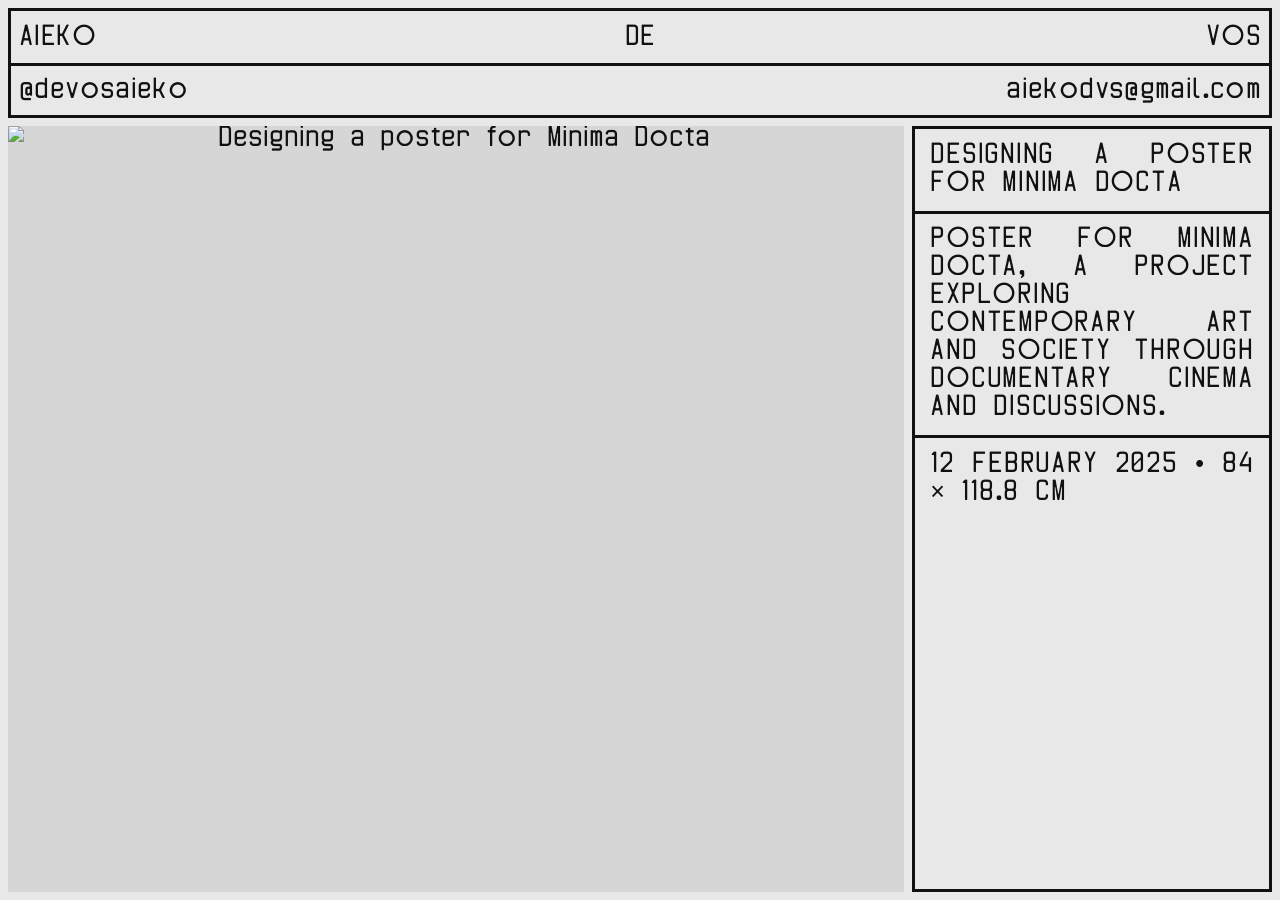
==== index.html @ b51133e9 "Add files via upload" ====
<!DOCTYPE html>
<html lang="nl">
<head>
  <meta charset="UTF-8" />
  <meta name="viewport" content="width=device-width, initial-scale=1.0" />
  <title>Aieko De Vos — Portfolio</title>
  <link rel="stylesheet" href="styles.css" />
</head>
<body>
  <img class="custom-cursor is-hidden" id="customCursor" src="./arrow_green.svg" alt="" aria-hidden="true" />

  <main class="page">
    <header class="identity panel-grid panel-grid--2rows">
      <div class="grid-row row-top">
        <div class="cell align-left" id="firstName">AIEKO</div>
        <div class="cell align-center" id="middleName">DE</div>
        <div class="cell align-right" id="lastName">VOS</div>
      </div>
      <div class="grid-row row-bottom">
        <a class="cell align-left contact-link contact-link--instagram" id="handle" href="https://www.instagram.com/devosaieko/" target="_blank" rel="noopener noreferrer">@devosaieko</a>
        <a class="cell align-right contact-link contact-link--mail" id="email" href="mailto:aiekodvs@gmail.com">aiekodvs@gmail.com</a>
      </div>
    </header>

    <section class="layout">
      <button class="image-frame" id="imageFrame" aria-label="Volgende foto" type="button">
        <img class="project-image" id="mainImage" src="" alt="" />
      </button>

      <button class="text-frame panel-grid panel-grid--project" id="textFrame" aria-label="Ga naar volgend werk" type="button">
        <div class="project-lines" id="projectLines"></div>
      </button>
    </section>
  </main>

  <script src="script.js"></script>
</body>
</html>
---- styles.css ----
@font-face {
  font-family: "TIR Trial NotMono";
  src: url("TIRTrial-NotMono.otf") format("opentype");
  font-weight: normal;
  font-style: normal;
}

:root {
  --bg: #e8e8e8;
  --border: #111111;
  --text: #111111;
  --link: #1548ff;
  --cursor: rgb(0, 120, 255);
  --gap: 8px;
  --stroke: 3px;
  --line: 3px;
  --page-pad: 8px;
  --header-gap: 8px;
  --row-height: 52px;
  --row-font: 25px;
  --project-pad-x: clamp(12px, 1.2vw, 18px);
  --project-pad-y: clamp(10px, 1vw, 14px);
}

* {
  box-sizing: border-box;
}

html {
  font-size: var(--row-font);
  height: 100%;
  overflow-x: hidden;
}

body {
  margin: 0;
  padding: 0;
  min-height: 100%;
  background: var(--bg);
  color: var(--text);
  font-family: "TIR Trial NotMono", Arial, sans-serif;
  cursor: auto;
  overflow: hidden;
  overflow-x: hidden;
}

button,
dialog,
a {
  font: inherit;
}

button {
  border: 0;
  padding: 0;
  background: transparent;
  color: inherit;
}

a {
  text-decoration: none;
}

button:focus,
button:focus-visible,
.image-frame:focus,
.image-frame:focus-visible,
.text-frame:focus,
.text-frame:focus-visible,
.project-image:focus {
  outline: none;
  box-shadow: none;
}

.image-frame,
.text-frame,
.project-image {
  -webkit-tap-highlight-color: transparent;
  user-select: none;
  -webkit-user-select: none;
}

.project-image {
  -webkit-user-drag: none;
}

.page {
  width: calc(100% - (var(--page-pad) * 2));
  max-width: 100%;
  height: calc(100vh - (var(--page-pad) * 2));
  margin: var(--page-pad);
  display: grid;
  grid-template-rows: auto 1fr;
  gap: var(--header-gap);
}

.layout {
  min-height: 0;
  display: grid;
  grid-template-columns: minmax(0, 2.58fr) minmax(360px, 1fr);
  gap: var(--gap);
  align-items: stretch;
}

.panel-grid {
  border: var(--stroke) solid var(--border);
  background: transparent;
}

.panel-grid--2rows {
  display: grid;
  grid-template-rows: var(--row-height) var(--row-height);
}

.grid-row {
  display: grid;
  align-items: stretch;
  min-height: 0;
}

.grid-row + .grid-row {
  border-top: var(--line) solid var(--border);
}

.row-top {
  grid-template-columns: 1fr auto 1fr;
}

.row-bottom {
  grid-template-columns: 1fr 1fr;
}

.cell {
  min-height: 0;
  height: 100%;
  padding: 3px 8px 2px;
  display: flex;
  align-items: center;
  text-decoration: none;
  letter-spacing: 0.015em;
  white-space: nowrap;
  font-size: var(--row-font);
  line-height: 1.1;
  text-transform: uppercase;
}

#middleName {
  padding-left: 16px;
  padding-right: 16px;
}

.align-left {
  justify-content: flex-start;
  text-align: left;
}

.align-center {
  justify-content: center;
  text-align: center;
}

.align-right {
  justify-content: flex-end;
  text-align: right;
}

.grow {
  width: 100%;
}

.contact-link {
  color: var(--text);
  text-transform: lowercase;
  transition: color 140ms ease;
}

.contact-link:hover,
.contact-link:focus-visible {
  color: var(--link);
  text-decoration: none;
  outline: none;
}

.image-frame,
.image-frame *,
.text-frame,
.text-frame * {
  cursor: none !important;
}

.custom-cursor {
  position: fixed;
  top: 0;
  left: 0;
  width: 288px;
  height: auto;
  pointer-events: none;
  z-index: 9999;
  display: block;
  object-fit: contain;
  transform: translate(-100%, -50%);
  transform-origin: top left;
}

.custom-cursor.is-green {
  transform: translate(0%, -50%);
}

.custom-cursor.is-red {
  transform: translate(-100%, -50%);
}

.custom-cursor.is-hidden,
.is-hidden {
  display: none;
}

@media (hover: none), (pointer: coarse) {
  .image-frame,
  .image-frame *,
  .text-frame,
  .text-frame * {
    cursor: auto !important;
  }

  .custom-cursor {
    display: none;
  }
}

.image-frame,
.text-frame {
  position: relative;
  overflow: hidden;
  min-height: 0;
  height: 100%;
}

.image-frame {
  background: #d6d6d6;
  border: 0;
  width: 100%;
  display: flex;
  align-items: center;
  justify-content: center;
}

.image-placeholder {
  width: 100%;
  height: 100%;
  background: #d6d6d6;
}

.text-frame {
  display: flex;
  align-items: stretch;
  justify-content: flex-end;
  background: var(--bg);
  text-align: right;
}

.project-image {
  width: 100%;
  height: 100%;
  object-fit: contain;
  display: block;
  background: #d6d6d6;
  image-rendering: auto;
}

.project-lines {
  width: 100%;
  display: flex;
  flex-direction: column;
  align-content: start;
}

.project-line {
  width: 100%;
  min-height: 0;
  border-bottom: var(--line) solid var(--border);
  padding: var(--project-pad-y) var(--project-pad-x);
  text-align: justify;
  text-transform: uppercase;
  font-size: var(--row-font);
  line-height: 1.12;
  letter-spacing: 0.03em;
  text-wrap: pretty;
  overflow-wrap: anywhere;
}

.project-line:last-child {
  border-bottom: 0;
}

.cursor--dot {
  width: 28px;
  height: 28px;
  border-radius: 999px;
  background: var(--cursor);
  transform: translate(-50%, -50%);
}

.cursor--arrow {
  width: 46px;
  height: 46px;
  transform: translate(-10px, -8px);
}

@media (max-width: 1200px) {

  body {
    overflow-y: auto;
    overflow-x: hidden;
    cursor: auto;
  }

  .page {
    width: calc(100% - (var(--page-pad) * 2));
    height: auto;
    min-height: calc(100vh - (var(--page-pad) * 2));
  }

  .layout {
    grid-template-columns: 1fr;
  }

  .image-frame {
    aspect-ratio: 1 / 1;
    height: auto;
    min-height: 0;
  }

  .project-image {
    width: 100%;
    height: 100%;
    object-fit: contain;
  }
}

@media (max-width: 760px) {
  :root {
    --gap: 6px;
    --page-pad: 6px;
    --header-gap: 6px;
  }

  .panel-grid--2rows {
    grid-template-rows: auto auto;
  }

  .row-top {
    grid-template-columns: 1fr auto 1fr;
  }

  .row-bottom {
    grid-template-columns: 1fr;
  }

  .cell {
    min-height: 52px;
    padding: 6px 8px 5px;
    white-space: normal;
  }

  .row-bottom {
    grid-auto-rows: min-content;
  }

  .row-bottom .cell {
    min-height: 0;
    height: auto;
    padding-top: 3px;
    padding-bottom: 3px;
    line-height: 1.12;
    align-items: flex-start;
  }

  .row-bottom .cell + .cell {
    padding-top: 0;
  }

  #middleName {
    padding-left: 10px;
    padding-right: 10px;
  }

  .contact-link {
    overflow-wrap: anywhere;
  }

  .row-bottom .cell:last-child {
    justify-content: flex-start;
    text-align: left;
    border-left: 0;
  }

  .project-line {
    text-align: left;
    letter-spacing: 0.02em;
    line-height: 1.28;
  }
}

@media (max-width: 525px) {

  .row-top {
    grid-template-columns: 1fr;
  }

  #firstName,
  #middleName,
  #lastName {
    justify-content: flex-start;
    text-align: left;
  }

  #middleName {
    justify-content: center;
    text-align: center;
    padding-left: 8px;
    padding-right: 8px;
  }

  #lastName {
    justify-content: flex-end;
    text-align: right;
  }

  .project-line {
    padding: 10px 10px;
  }
}


@media (max-width: 760px) {
  html, body, .page {
    max-width: 100%;
    overflow-x: hidden;
  }
}
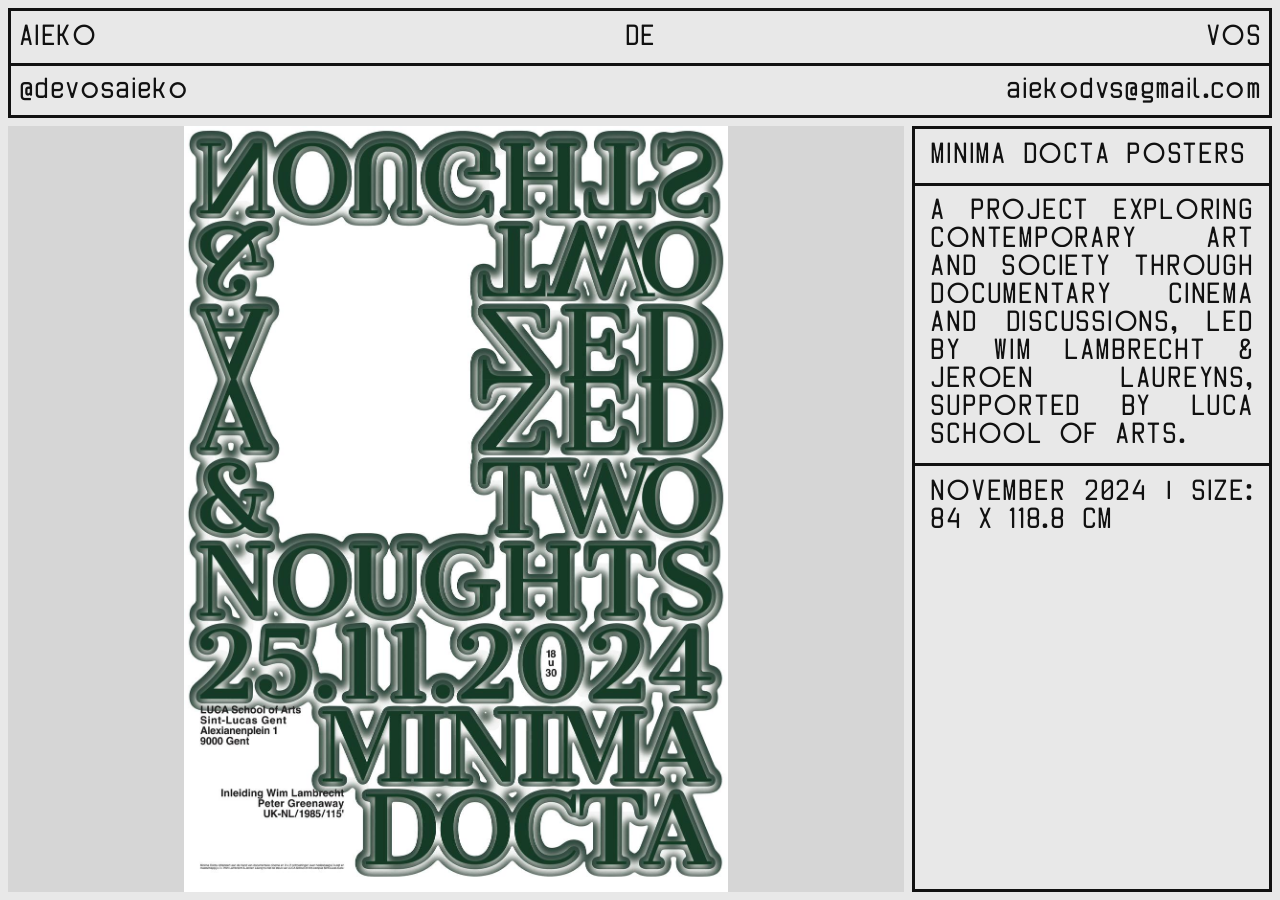
==== commit 29757c3d: "Add files via upload" ====
--- a/index.html
+++ b/index.html
@@ -33,6 +33,7 @@
     </section>
   </main>
 
+  <script src="projects-data.js"></script>
   <script src="script.js"></script>
 </body>
 </html>
